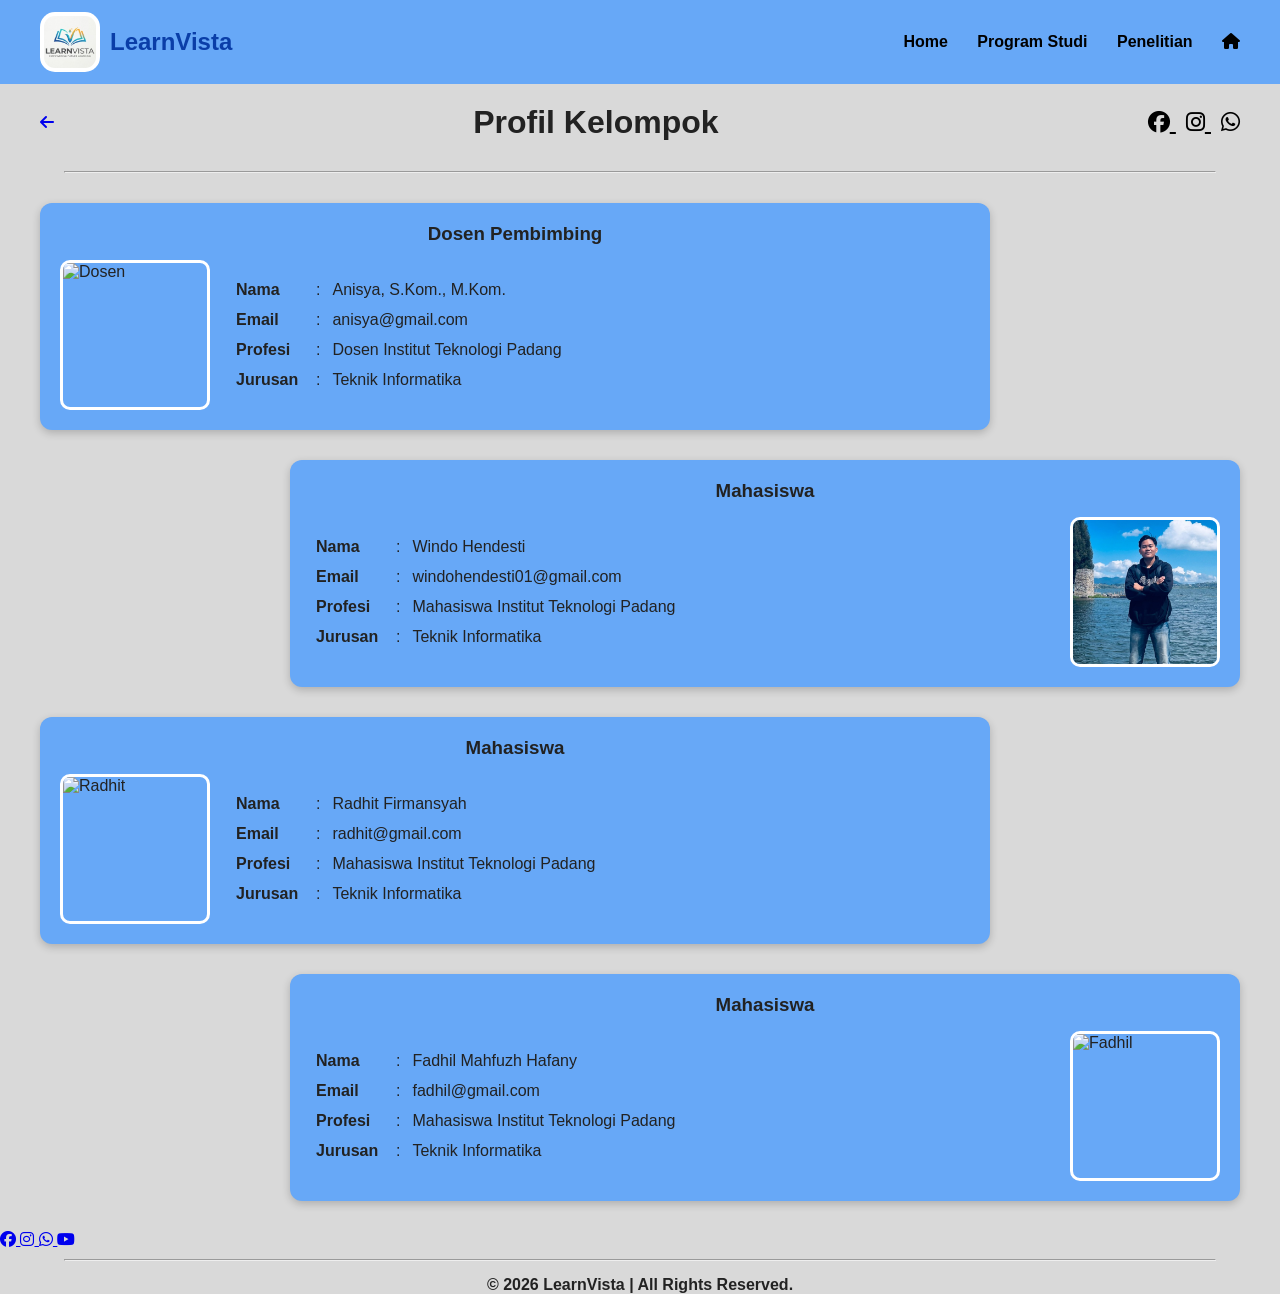
==== Profil kelompok/Profil.html @ 3e73b51d "Add files via upload" ====
<!DOCTYPE html>
<html lang="id">
<head>
    <meta charset="UTF-8">
    <meta name="viewport" content="width=device-width, initial-scale=1.0">
    <title>Profil Kelompok</title>
    <link rel="stylesheet" href="style.css">
    <link rel="stylesheet"
    href="https://cdnjs.cloudflare.com/ajax/libs/font-awesome/6.7.2/css/all.min.css">
</head>

<body>
<header>

    <div class="logo">
        <img src="logo.jpeg" alt="Logo">
        <h2>LearnVista</h2>
    </div>

    <nav>
        <a href="../index.html">Home</a>

        <a href="../Program Studi/program.html">Program Studi</a>

        <a href="../Penelitian/penelitian.html" class="active">Penelitian</a>

        <a href="../index.html">
            <i class="fa-solid fa-house"></i>
        </a>
    </nav>

</header>

<div class="judul">
     <a href="../index.html"> 
        <i class="fa-solid fa-arrow-left"></i>

    </a>
    
    <h1>Profil Kelompok</h1>
    <div class="sosmed">

        <a href="https://facebook.com" target="_blank">
            <i class="fa-brands fa-facebook"></i>
        </a>
        <a href="https://instagram.com" target="_blank">
            <i class="fa-brands fa-instagram"></i>
        </a>
        <a href="https://wa.me/628123456789" target="_blank">
            <i class="fa-brands fa-whatsapp"></i>
        </a>

    </div>
</div>

<hr>
<div class="card kiri">
    <h3>Dosen Pembimbing</h3>
    <div class="isi-card">
        <img src="dosen.png" alt="Dosen">
        <div class="identitas">

            <table>
                <tr>
                    <td><b>Nama</b></td>
                    <td>:</td>
                    <td>Anisya, S.Kom., M.Kom.</td>
                </tr>

                <tr>
                    <td><b>Email</b></td>
                    <td>:</td>
                    <td>anisya@gmail.com</td>
                </tr>

                <tr>
                    <td><b>Profesi</b></td>
                    <td>:</td>
                    <td>Dosen Institut Teknologi Padang</td>
                </tr>

                <tr>
                    <td><b>Jurusan</b></td>
                    <td>:</td>
                    <td>Teknik Informatika</td>
                </tr>
            </table>

        </div>

    </div>

</div>

<div class="card kanan">

    <h3>Mahasiswa</h3>

    <div class="isi-card">

        <div class="identitas">

            <table>
                <tr>
                    <td><b>Nama</b></td>
                    <td>:</td>
                    <td>Windo Hendesti</td>
                </tr>
                <tr>
                    <td><b>Email</b></td>
                    <td>:</td>
                    <td>windohendesti01@gmail.com</td>
                </tr>
                <tr>
                    <td><b>Profesi</b></td>
                    <td>:</td>
                    <td>Mahasiswa Institut Teknologi Padang</td>
                </tr>
                <tr>
                    <td><b>Jurusan</b></td>
                    <td>:</td>
                    <td>Teknik Informatika</td>
                </tr>

            </table>

        </div>

        <img src="windo.png" alt="Windo">

    </div>

</div>
<div class="card kiri">

    <h3>Mahasiswa</h3>

    <div class="isi-card">

        <img src="radhit.png" alt="Radhit">

        <div class="identitas">

            <table>
                <tr>
                    <td><b>Nama</b></td>
                    <td>:</td>
                    <td>Radhit Firmansyah</td>
                </tr>
                <tr>
                    <td><b>Email</b></td>
                    <td>:</td>
                    <td>radhit@gmail.com</td>
                </tr>
                <tr>
                    <td><b>Profesi</b></td>
                    <td>:</td>
                    <td>Mahasiswa Institut Teknologi Padang</td>
                </tr>
                <tr>
                    <td><b>Jurusan</b></td>
                    <td>:</td>
                    <td>Teknik Informatika</td>
                </tr>
            </table>

        </div>

    </div>

</div>

<div class="card kanan">

    <h3>Mahasiswa</h3>

    <div class="isi-card">

        <div class="identitas">

            <table>

                <tr>
                    <td><b>Nama</b></td>
                    <td>:</td>
                    <td>Fadhil Mahfuzh Hafany</td>
                </tr>
                <tr>
                    <td><b>Email</b></td>
                    <td>:</td>
                    <td>fadhil@gmail.com</td>
                </tr>
                <tr>
                    <td><b>Profesi</b></td>
                    <td>:</td>
                    <td>Mahasiswa Institut Teknologi Padang</td>
                </tr>
                <tr>
                    <td><b>Jurusan</b></td>
                    <td>:</td>
                    <td>Teknik Informatika</td>
                </tr>

            </table>

        </div>

        <img src="fahdil.png" alt="Fadhil">

    </div>

</div>
<div>

            <a href="https://facebook.com" target="_blank">
                <i class="fa-brands fa-facebook"></i>
            </a>

            <a href="https://instagram.com" target="_blank">
                <i class="fa-brands fa-instagram"></i>
            </a>

            <a href="https://wa.me/6281234567890" target="_blank">
                <i class="fa-brands fa-whatsapp"></i>
            </a>

            <a href="https://youtube.com" target="_blank">
                <i class="fa-brands fa-youtube"></i>
            </a>

        </div>

    </div>

    <hr>

    <p class="copyright">
        © 2026 LearnVista | All Rights Reserved.
    </p>

</footer>

</body>
</html>
---- Profil kelompok/style.css ----
*{
margin:0;
padding:0;
box-sizing:border-box;
font-family:Arial,sans-serif;
}
body{
background:#d9d9d9;
color:#222;
}
header{
display:flex;
justify-content:space-between;
align-items:center;
background:#67a8f7;
padding:12px 40px;
flex-wrap:wrap;
}
.logo{
display:flex;
align-items:center;
}
.logo img{
width:60px;
height:60px;
border-radius:15px;
object-fit:cover;
margin-right:10px;
background:#fff;
padding:4px;
}
.logo h2{color:#0a3ea8;}
nav a{
text-decoration:none;
color:#000;
font-weight:bold;
margin-left:25px;
}
nav a:hover{color:#fff;}
.judul{
display:flex;
justify-content:space-between;
align-items:center;
padding:20px 40px;
}
.back{
font-size:22px;
color:#000;
text-decoration:none;
}
.sosmed a{
color:#000;
font-size:22px;
margin-left:10px;
}
hr{
width:90%;
margin:10px auto;
}
.card{
width:90%;
max-width:950px;
margin:30px auto;
background:#67a8f7;
border-radius:12px;
padding:20px;
box-shadow:0 3px 8px rgba(0,0,0,.2);
}
.kiri{
    margin-left:40px;
    margin-right:auto;
}

.kanan{
    margin-left:auto;
    margin-right:40px;
}
.card h3{
text-align:center;
margin-bottom:15px;
}
.isi-card{
display:flex;
justify-content:space-between;
align-items:center;
gap:20px;
}
.identitas{flex:1;}
.identitas table{
border-collapse:collapse;
width:100%;
}
.identitas td{
padding:6px;
vertical-align:top;
}
.identitas td:first-child{width:80px;}
.identitas td:nth-child(2){width:10px;}
.isi-card img{
width:150px;
height:150px;
border-radius:10px;
object-fit:cover;
border:3px solid #fff;
}
footer{
margin-top:40px;
background:#67a8f7;
padding:30px;
}
.footer-content{
display:flex;
justify-content:space-between;
gap:20px;
flex-wrap:wrap;
}
.footer-logo img{
width:55px;
height:55px;
border-radius:12px;
background:#fff;
padding:4px;
}
.footer-menu ul{
list-style:none;
padding:0;
}
.footer-menu li{margin:8px 0;}
.footer-menu a{
text-decoration:none;
color:#000;
}
.footer-sosmed a{
font-size:24px;
margin-right:10px;
color:#000;
}
.footer-sosmed a:hover,
.footer-menu a:hover,
.sosmed a:hover,
.back:hover{
color:#fff;
}
.copyright{
text-align:center;
margin-top:15px;
font-weight:bold;
}
@media(max-width:768px){
header,.judul{
flex-direction:column;
text-align:center;
gap:15px;
}
nav a{
display:inline-block;
margin:8px;
}
.kiri,.kanan{
margin:20px auto;
}
.isi-card{
flex-direction:column;
text-align:center;
}
.identitas td{
display:block;
width:100%;
padding:2px 0;
}
.identitas tr{
display:block;
margin-bottom:10px;
}
.footer-content{
flex-direction:column;
text-align:center;
}
}
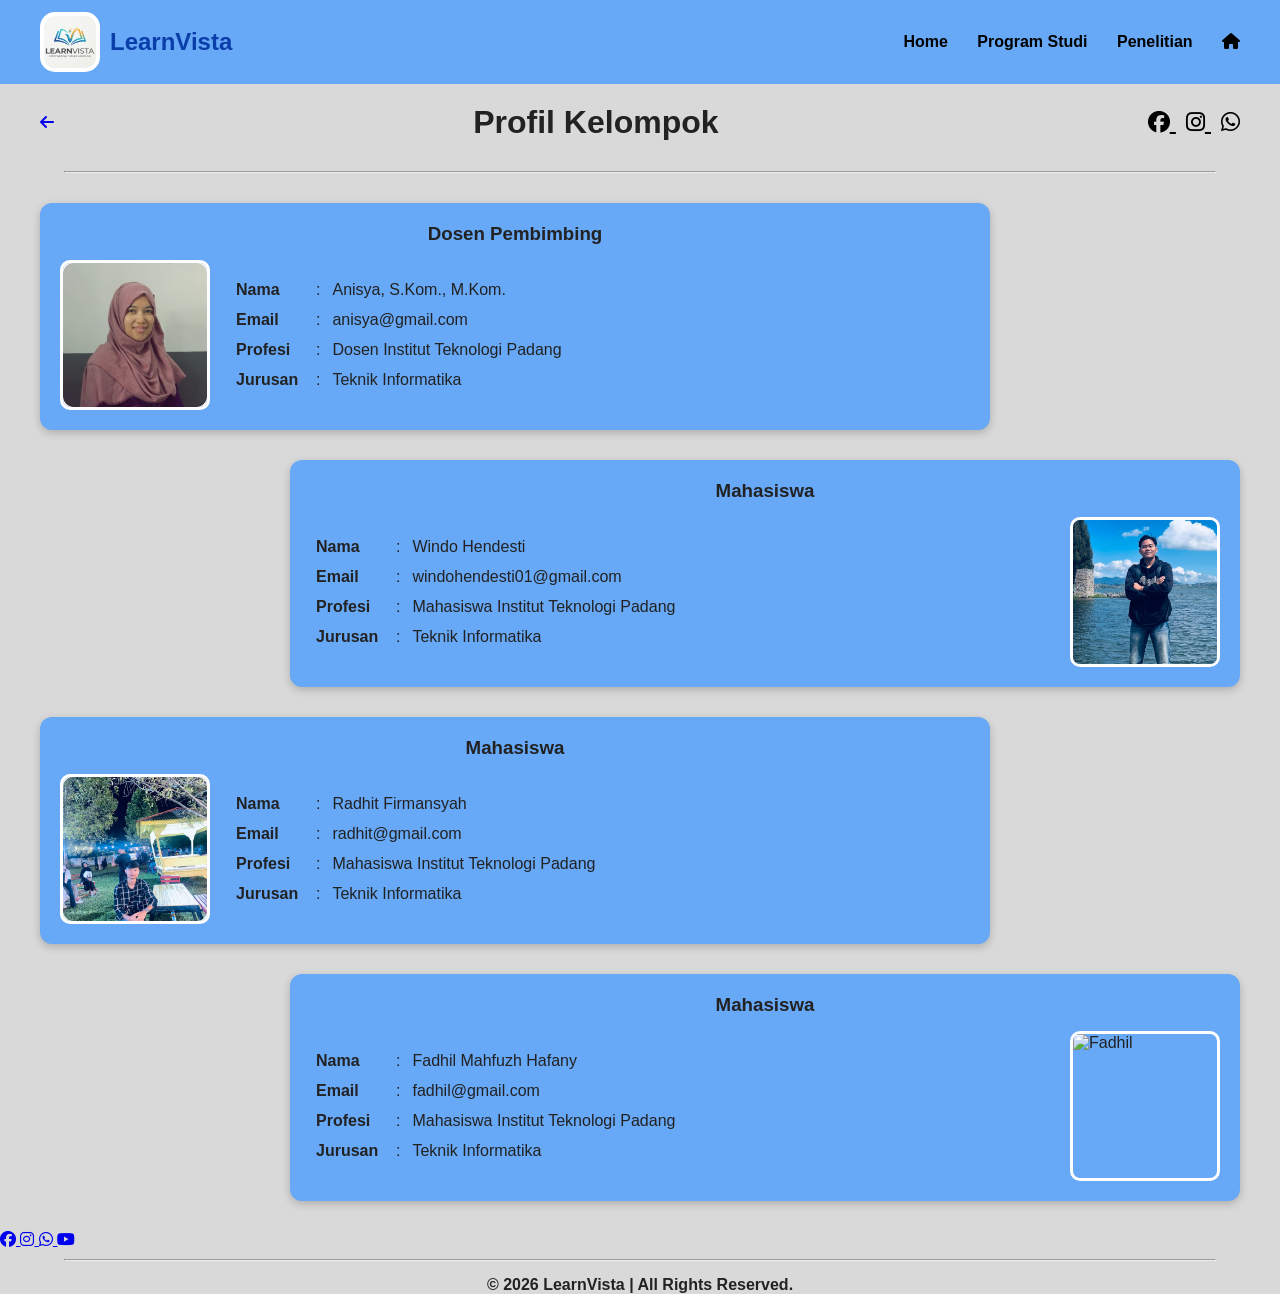
==== commit 024a5677: "Update Profil.html" ====
--- a/Profil kelompok/Profil.html
+++ b/Profil kelompok/Profil.html
@@ -57,7 +57,7 @@
 <div class="card kiri">
     <h3>Dosen Pembimbing</h3>
     <div class="isi-card">
-        <img src="dosen.png" alt="Dosen">
+        <img src="Dosen.png" alt="Dosen">
         <div class="identitas">
 
             <table>
@@ -137,7 +137,7 @@
 
     <div class="isi-card">
 
-        <img src="radhit.png" alt="Radhit">
+        <img src="Radhit.png" alt="Radhit">
 
         <div class="identitas">
 
@@ -241,4 +241,4 @@
 </footer>
 
 </body>
-</html>+</html>
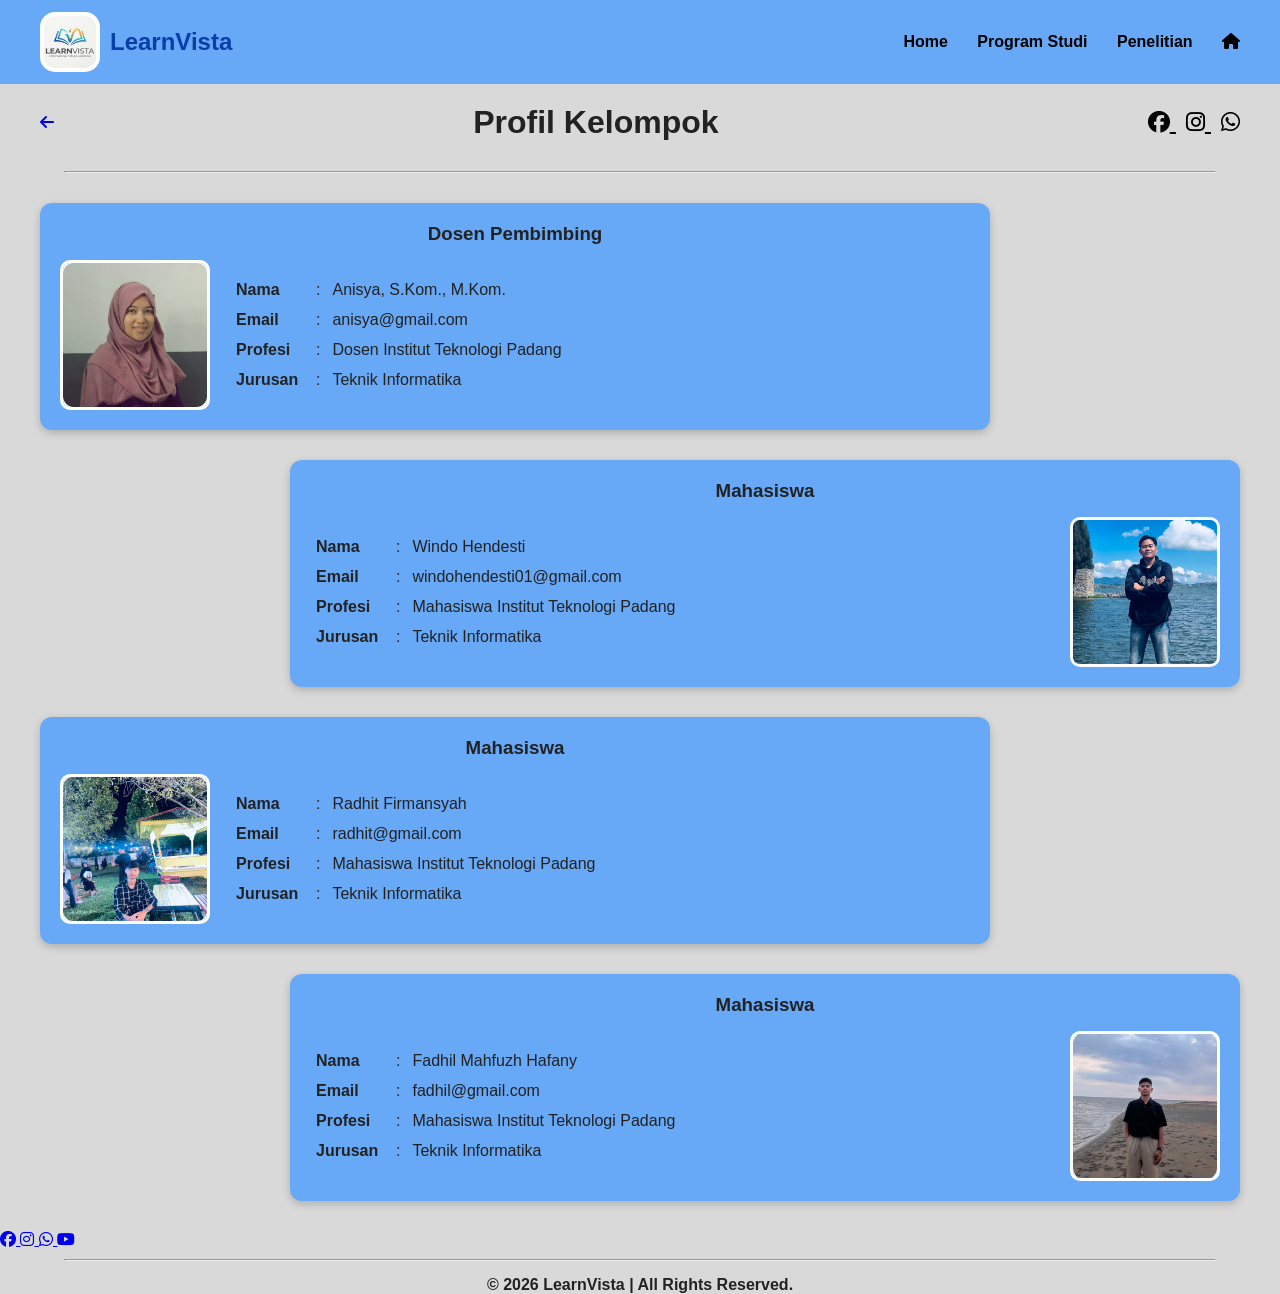
==== commit e980dbac: "Fix HTML formatting and structure in Profil.html" ====
--- a/Profil kelompok/Profil.html
+++ b/Profil kelompok/Profil.html
@@ -205,7 +205,7 @@
 
         </div>
 
-        <img src="fahdil.png" alt="Fadhil">
+        <img src="Fahdil.png" alt="Fadhil">
 
     </div>
 
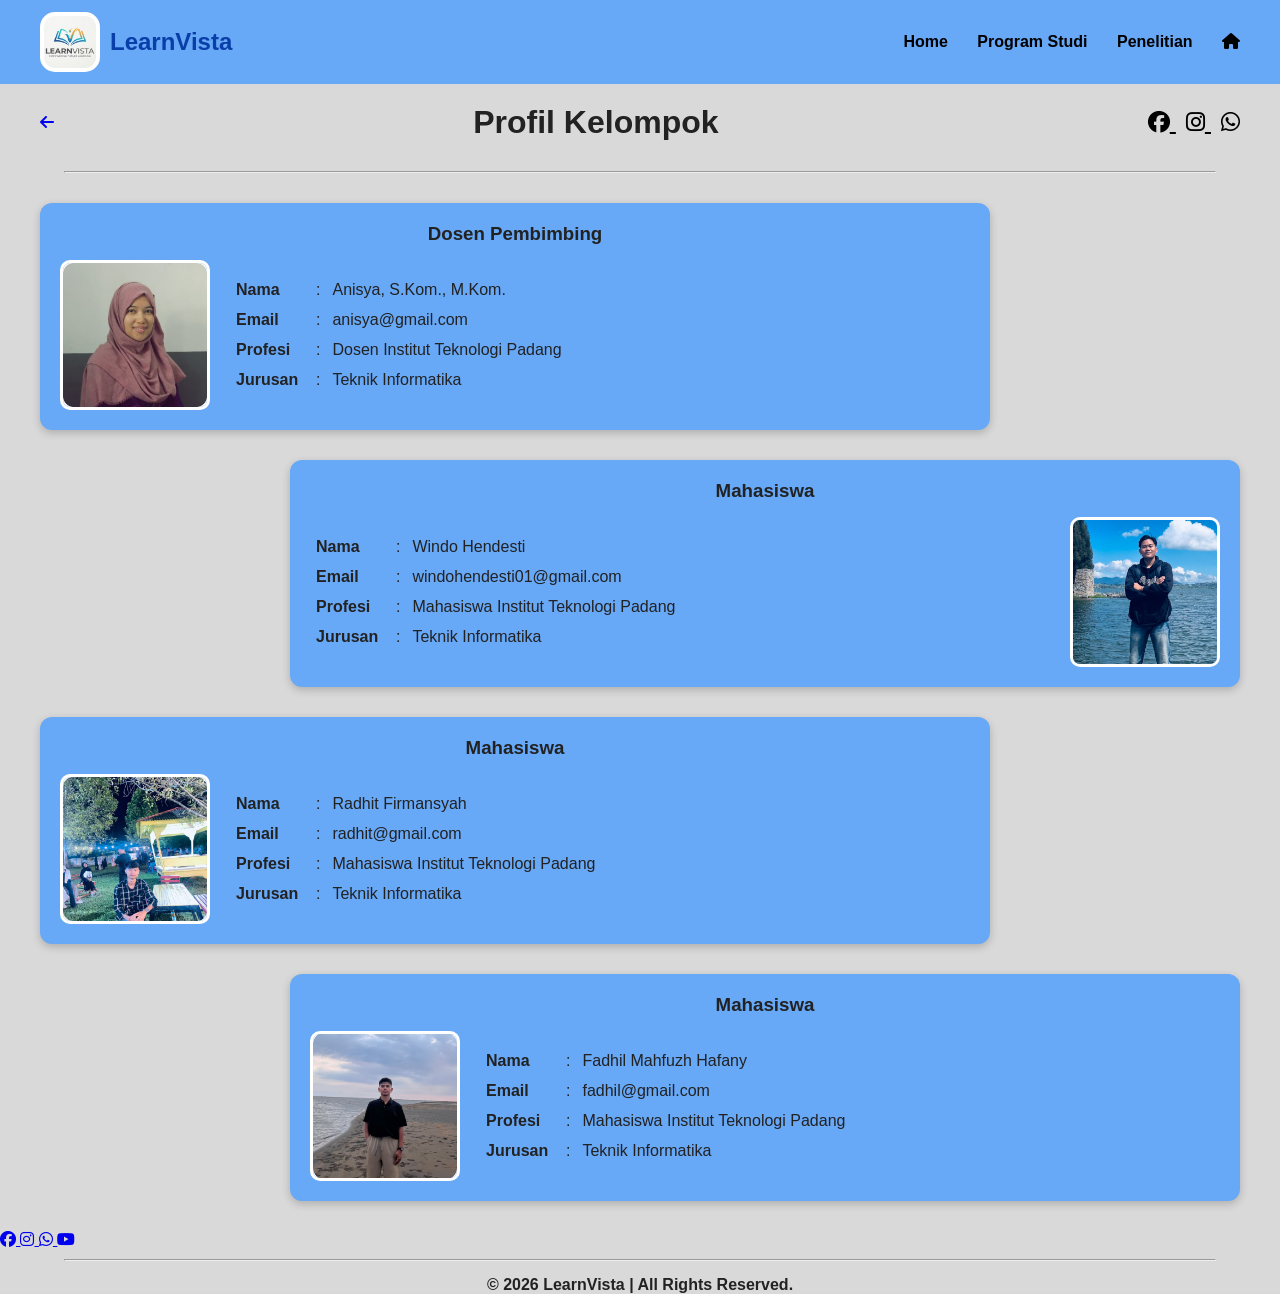
==== commit 59e4e00f: "Fix HTML encoding issues in Profil.html" ====
--- a/Profil kelompok/Profil.html
+++ b/Profil kelompok/Profil.html
@@ -175,6 +175,7 @@
     <h3>Mahasiswa</h3>
 
     <div class="isi-card">
+        <img src="Fahdil.png" alt="Fadhil">
 
         <div class="identitas">
 
@@ -205,7 +206,7 @@
 
         </div>
 
-        <img src="Fahdil.png" alt="Fadhil">
+        
 
     </div>
 
